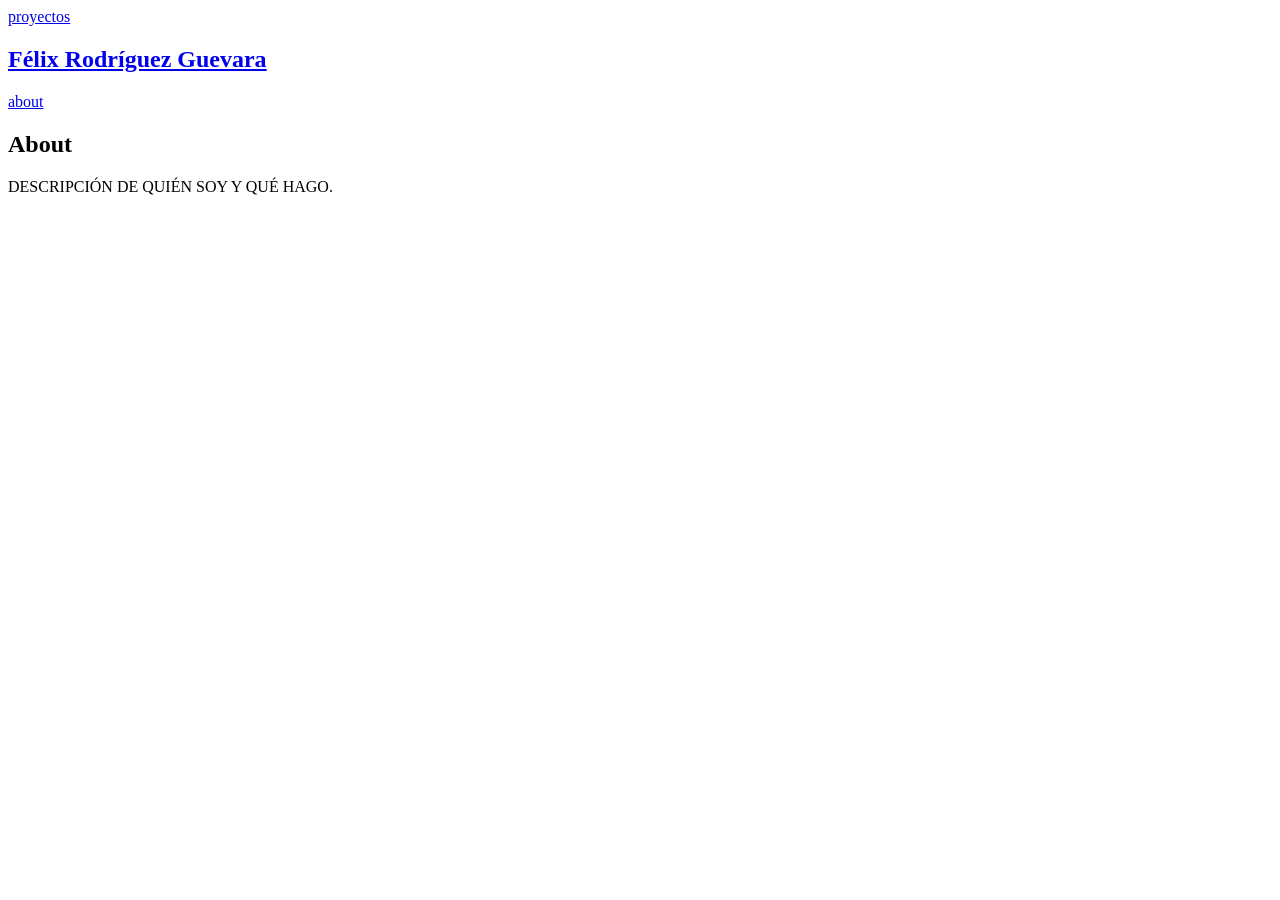
==== about.html @ d27a3bd4 "about" ====
<!DOCTYPE html>
<html lang="es">
  <head>
    <meta charset="UTF-8" />
    <meta name="viewport" content="width=device-width, initial-scale=1.0" />
    <title>About - Félix Rodríguez Guevara</title>
  </head>
  <body>
    <header>
      <nav>
        <a href="proyectos.html" class="nav-left">proyectos</a>
        <h1><a href="index.html">Félix Rodríguez Guevara</a></h1>
        <a href="about.html" class="nav-right">about</a>
      </nav>
    </header>
    
    <main class="about-page">
      <div class="about-container">

        <!-- <img src="assets/janis.jpeg" alt="janis" class="about-avatar"> --> 
        <!-- foo mia -->
        <section class="about-text-content">
          <h1 class="about-title">About</h1>
          <p>
            DESCRIPCIÓN DE QUIÉN SOY Y QUÉ HAGO.
          </p>
        </section>
      </div>
    </main>
  </body>
</html>
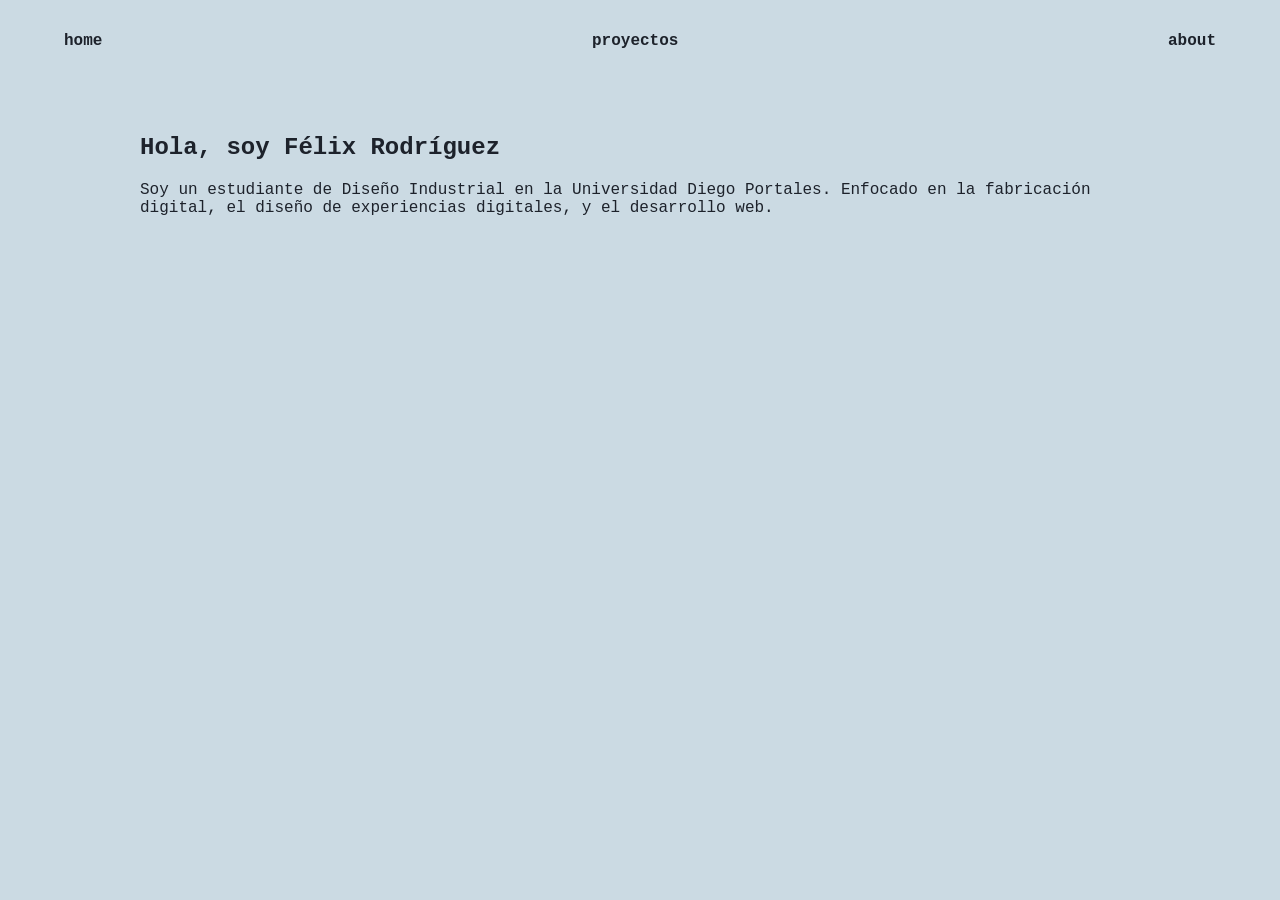
==== commit 15cdf53c: "agregar html y about" ====
--- a/about.html
+++ b/about.html
@@ -1,31 +1,40 @@
-<!DOCTYPE html>
 <html lang="es">
-  <head>
-    <meta charset="UTF-8" />
-    <meta name="viewport" content="width=device-width, initial-scale=1.0" />
-    <title>About - Félix Rodríguez Guevara</title>
-  </head>
-  <body>
-    <header>
-      <nav>
-        <a href="proyectos.html" class="nav-left">proyectos</a>
-        <h1><a href="index.html">Félix Rodríguez Guevara</a></h1>
-        <a href="about.html" class="nav-right">about</a>
-      </nav>
-    </header>
-    
-    <main class="about-page">
-      <div class="about-container">
 
-        <!-- <img src="assets/janis.jpeg" alt="janis" class="about-avatar"> --> 
-        <!-- foo mia -->
-        <section class="about-text-content">
-          <h1 class="about-title">About</h1>
-          <p>
-            DESCRIPCIÓN DE QUIÉN SOY Y QUÉ HAGO.
-          </p>
-        </section>
-      </div>
-    </main>
-  </body>
+<head>
+  <meta charset="UTF-8" />
+  <meta name="viewport" content="width=device-width, initial-scale=1.0" />
+
+  <!-- CAMBIAR -->
+  <title>about | Félix Rodríguez</title>
+  <link rel="stylesheet" href="style.css" />
+</head>
+
+<body>
+  <header>
+    <nav>
+      <a href="index.html" class="nav-left">home</a>
+      <a href="proyectos.html" class="nav-center">proyectos</a>
+      <a href="about.html" class="nav-right">about</a>
+    </nav>
+  </header>
+
+  <main class="container">
+
+    <!-- CAMBIAR -->
+    <h2>Hola, soy Félix Rodríguez</h2>
+
+    <p>
+      Soy un estudiante de Diseño Industrial en la Universidad Diego Portales.
+      Enfocado en la fabricación digital, el diseño de experiencias digitales, y el desarrollo web.
+    </p>
+
+  </main>
+
+  <!-- <footer style="text-align: center; padding: 4rem 0;">
+        <a href="index.html" 
+        style="text-decoration: none; color: #1D222B; font-weight: bold;">Ver más proyectos</a>
+    </footer> -->
+
+</body>
+
 </html>
--- a/style.css
+++ b/style.css
@@ -0,0 +1,210 @@
+  /* === GENERAL === */
+  body {
+    margin: 0;
+    padding: 0;
+    background-color: #CBDAE3;
+    font-family: 'Consolas', 'Monaco', 'Courier New', monospace;
+    color: #1D222B;
+  }
+
+  /* === NAVEGACION === */
+
+  nav {
+    display: flex;
+    justify-content: space-between;
+    padding: 2rem 5%;
+    /* es "2rem 5%" para que sea una medida variable en vez de usar px fijos */
+  }
+
+  nav a {
+    text-decoration: none;
+    color: #1D222B;
+    font-weight: bold;
+  }
+
+  .hero {
+    text-align: center;
+    padding: 2rem 10%;
+    margin-bottom: 2rem;
+  }
+
+  .hero h1 {
+    font-size: 3.5rem;
+    margin: 0;
+  }
+
+  .hero p {
+    font-size: 1.25rem;
+    margin-top: 1rem auto;
+    line-height: 1.5;
+  }
+
+  /* === PROYECTOS === */
+
+  .proyectos {
+    display: grid;
+    grid-template-columns: repeat(3, 1fr);
+    gap: 2rem;
+    padding: 0 5% 5rem 5%;
+  }
+
+  .item {
+    background-color: #799BB8;
+    aspect-ratio: 1 / 1;
+    border: 1px solid #999;
+
+    /* Centrado de contenido */
+    display: flex;
+    flex-direction: column;
+    justify-content: center;
+    /* Centra verticalmente */
+    align-items: center;
+    /* Centra horizontalmente */
+    padding: 1.5rem;
+    text-align: center;
+  }
+
+  .item h2 {
+    font-size: 1.8rem;
+    margin-bottom: 1.5rem;
+    color: #1D222B;
+  }
+
+  .item ul {
+    list-style: none;
+    /* Quita los puntitos de la lista */
+    padding: 0;
+    margin: 0;
+  }
+
+  .item li {
+    margin: 0.5rem 0;
+    /* Espacio entre proyectos */
+  }
+
+  .item li a {
+    text-decoration: none;
+    color: #1D222B;
+    font-size: 1.1rem;
+    transition: opacity 0.3s;
+    /* Para que el efecto hover sea suave */
+  }
+
+  /* Efecto para cuando pases el mouse por un proyecto */
+  .item li a:hover {
+    text-decoration: underline;
+    opacity: 0.7;
+  }
+
+  /* === ESTRUCTURA DE PROYECTOS === */
+
+  .container {
+    max-width: 1000px;
+    margin: 0 auto;
+    padding: 2rem 5%;
+  }
+
+  /* --- imagen de portada --- */
+  .p-img {
+    width: 100%;
+    height: auto;
+    aspect-ratio: 16 / 9;
+    object-fit: cover;
+    margin-bottom: 3rem;
+    border: 1px solid #999;
+  }
+
+  /* --- contenido --- */
+
+  .p-content {
+    margin-bottom: 4rem;
+  }
+
+  .p-content h2 {
+    font-size: 2.2rem;
+    margin-bottom: 1.5rem;
+  }
+
+  .p-content p {
+    line-height: 1.8;
+    font-size: 1.1rem;
+    margin-bottom: 2rem;
+  }
+
+  /* --- metadatos (ano, categoria, etc) --- */
+
+  .p-meta {
+    display: flex;
+    gap: 3rem;
+    border-top: 1px solid #1D222B;
+    padding-top: 1.5rem;
+    margin-bottom: 3rem;
+  }
+
+  .p-meta-item label {
+    display: block;
+    font-size: 0.75rem;
+    text-transform: uppercase;
+    font-weight: bold;
+    opacity: 0.6;
+    margin-bottom: 0.3rem;
+  }
+
+  /* enlaces dentro de los metadatos */
+.p-meta-item span a {
+    text-decoration: none;
+    color: #1D222B;      
+    border-bottom: 1px solid rgba(29, 34, 43, 0.3);
+    transition: all 0.3s ease;
+}
+
+.p-meta-item span a:hover {
+    border-bottom: 1px solid #1D222B;
+    opacity: 0.7;
+}
+
+  /* galeria de imagenes */
+
+  .p-img-gallery {
+    display: grid;
+    grid-template-columns: repeat(2, 1fr);
+    gap: 20px;
+  }
+
+  .p-img-gallery img {
+    width: 100%;
+    aspect-ratio: 4 / 3;
+    object-fit: cover;
+    background-color: #1D222B;
+  }
+
+
+
+
+
+
+  /* === MEDIA QUERY (para celulares) === */
+  @media (max-width: 768px) {
+
+    /* el titulo se hace mas pequeno en celulares */
+    .hero h1 {
+      font-size: 2.2rem;
+    }
+
+    /* la cuadricula pasa de 3 columnas a 1 sola */
+    .proyectos {
+      grid-template-columns: 1fr;
+    }
+
+    /* la estructura de proyectos se modifica */
+    .p-meta {
+      flex-direction: column;
+      /* En móvil se apilan */
+      gap: 1.5rem;
+    }
+
+    .p-grid {
+      grid-template-columns: 1fr;
+    }
+
+  }
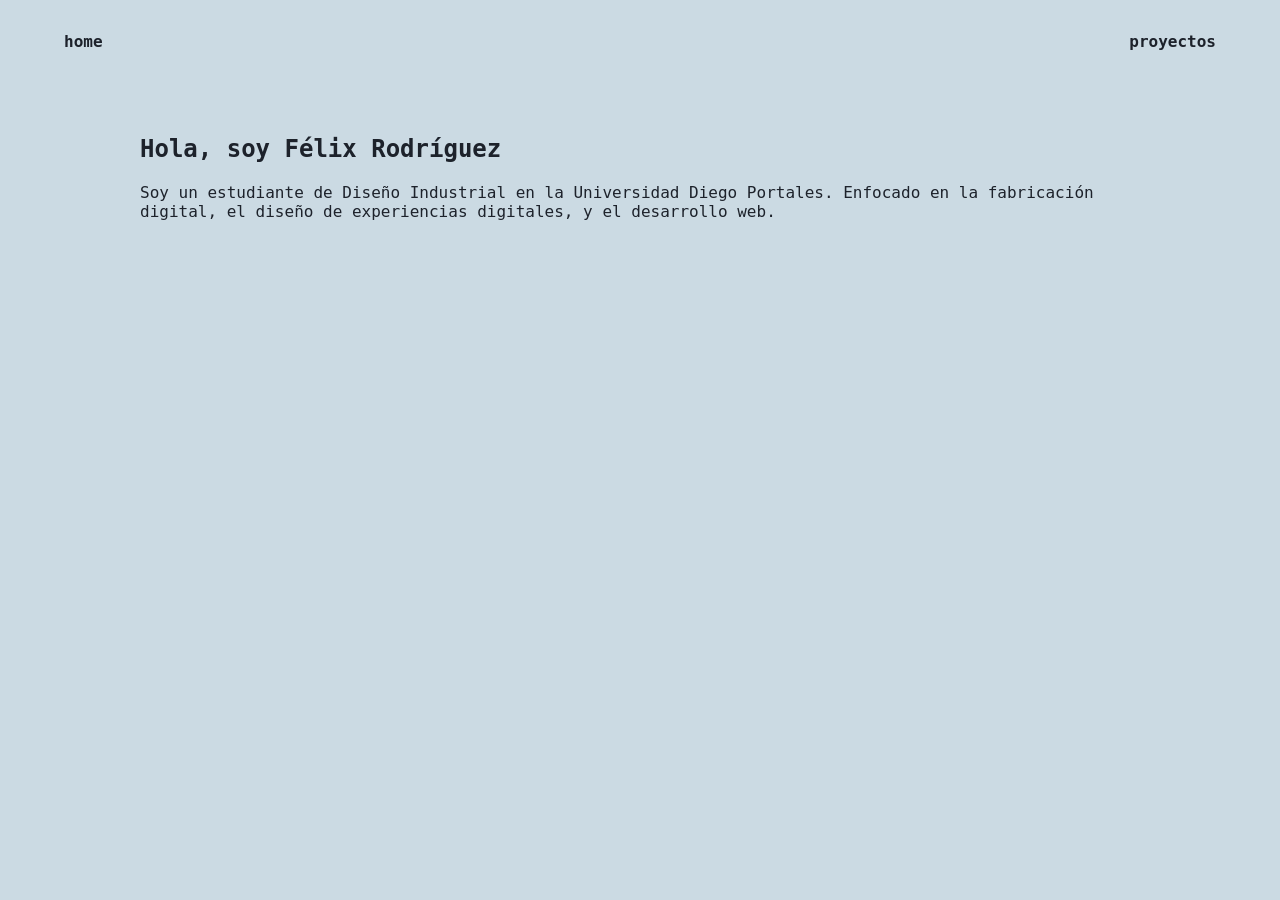
==== commit 5aa7a2de: "actualización" ====
--- a/about.html
+++ b/about.html
@@ -13,8 +13,7 @@
   <header>
     <nav>
       <a href="index.html" class="nav-left">home</a>
-      <a href="proyectos.html" class="nav-center">proyectos</a>
-      <a href="about.html" class="nav-right">about</a>
+      <a href="proyectos.html" class="nav-right">proyectos</a>
     </nav>
   </header>
 
--- a/style.css
+++ b/style.css
@@ -3,7 +3,7 @@
     margin: 0;
     padding: 0;
     background-color: #CBDAE3;
-    font-family: 'Consolas', 'Monaco', 'Courier New', monospace;
+    font-family: "dm-mono", monospace;
     color: #1D222B;
   }
 
